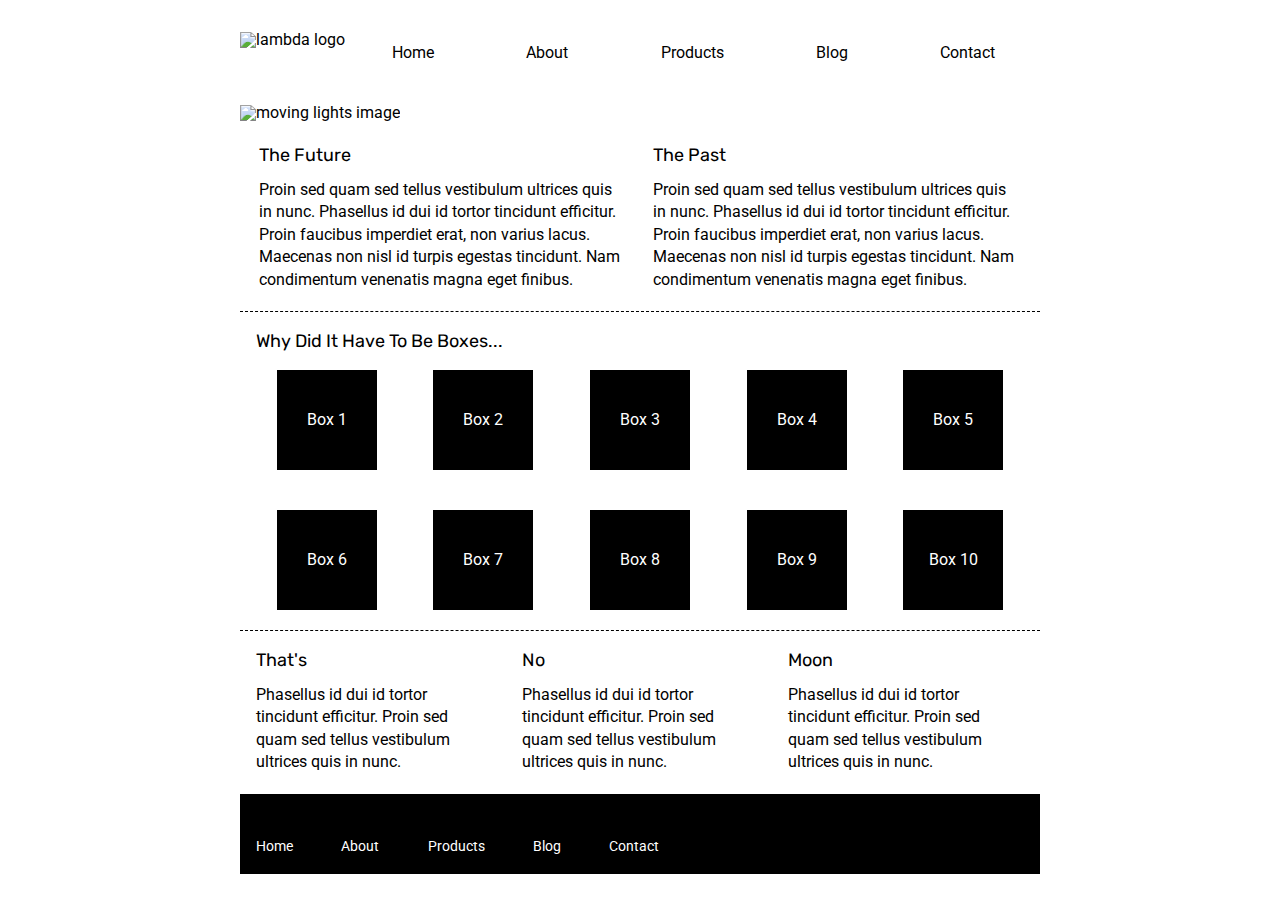
==== index.html @ 3063352a "finished html for about.html, need to finish styling about.html middle section and index.html box se" ====
<!doctype html>

<html lang="en">
<head>
  <meta charset="utf-8">

  <title>Sprint Challenge - Home</title>

  <link href="https://fonts.googleapis.com/css?family=Roboto|Rubik" rel="stylesheet">
  <link rel="stylesheet" href="css/index.css">

</head>

<body>
    <div class="container">
        <nav>
            <img class="logo" src="img/lambda-black.png" alt="lambda logo">
            <a href="index.html">Home</a>
            <a href="about.html">About</a>
            <a href="#">Products</a>
            <a href="#">Blog</a>
            <a href="#">Contact</a>
        </nav>
   
        <img class="home-img" src="img/jumbo.jpg" alt="moving lights image">

        <section class="top-content">
            <div class="text-container">
                <h2>The Future</h2>
                <p>Proin sed quam sed tellus vestibulum ultrices quis in nunc. Phasellus id dui id tortor tincidunt efficitur. Proin faucibus imperdiet erat, non varius lacus. Maecenas non nisl id turpis egestas tincidunt. Nam condimentum venenatis magna eget finibus.</p>
            </div>
            <div class="text-container">
                <h2>The Past</h2>
                <p>Proin sed quam sed tellus vestibulum ultrices quis in nunc. Phasellus id dui id tortor tincidunt efficitur. Proin faucibus imperdiet erat, non varius lacus. Maecenas non nisl id turpis egestas tincidunt. Nam condimentum venenatis magna eget finibus.</p>
            </div>
        </section>
        
        <section class="middle-content">
        
            <h2>Why Did It Have To Be Boxes...</h2>
            
            <div class="boxes">
                <div class="box">Box 1</div>
                <div class="box">Box 2</div>
                <div class="box">Box 3</div>
                <div class="box">Box 4</div>
                <div class="box">Box 5</div>
                <div class="box">Box 6</div>
                <div class="box">Box 7</div>
                <div class="box">Box 8</div>
                <div class="box">Box 9</div>
                <div class="box">Box 10</div>
            </div>
        
        </section>

        <section class="bottom-content">

            <div class="text-container">
                <h2>That's</h2>
                <p>Phasellus id dui id tortor tincidunt efficitur. Proin sed quam sed tellus vestibulum ultrices quis in nunc.</p>
            </div>
            <div class="text-container">
                <h2>No</h2>
                <p>Phasellus id dui id tortor tincidunt efficitur. Proin sed quam sed tellus vestibulum ultrices quis in nunc.</p>
            </div>
            <div class="text-container">
                <h2>Moon</h2>
                <p>Phasellus id dui id tortor tincidunt efficitur. Proin sed quam sed tellus vestibulum ultrices quis in nunc.</p>
            </div>

        </section>
        
        <footer>
            <nav>
                <a href="#">Home</a>
                <a href="#">About</a>
                <a href="#">Products</a>
                <a href="#">Blog</a>
                <a href="#">Contact</a>
            </nav>
        </footer>
    </div><!-- container -->        
</body>
</html>
---- css/index.css ----
/* http://meyerweb.com/eric/tools/css/reset/ 
   v2.0 | 20110126
   License: none (public domain)
*/

html, body, div, span, applet, object, iframe,
h1, h2, h3, h4, h5, h6, p, blockquote, pre,
a, abbr, acronym, address, big, cite, code,
del, dfn, em, img, ins, kbd, q, s, samp,
small, strike, strong, sub, sup, tt, var,
b, u, i, center,
dl, dt, dd, ol, ul, li,
fieldset, form, label, legend,
table, caption, tbody, tfoot, thead, tr, th, td,
article, aside, canvas, details, embed, 
figure, figcaption, footer, header, hgroup, 
menu, nav, output, ruby, section, summary,
time, mark, audio, video {
	margin: 0;
	padding: 0;
	border: 0;
	font-size: 100%;
	font: inherit;
	vertical-align: baseline;
}
/* HTML5 display-role reset for older browsers */
article, aside, details, figcaption, figure, 
footer, header, hgroup, menu, nav, section {
	display: block;
}
body {
	line-height: 1;
}
ol, ul {
	list-style: none;
}
blockquote, q {
	quotes: none;
}
blockquote:before, blockquote:after,
q:before, q:after {
	content: '';
	content: none;
}
table {
	border-collapse: collapse;
	border-spacing: 0;
}

* {
    box-sizing: border-box;
}

html, body {
    height: 100%;
    font-family: 'Roboto', sans-serif;
}

h1, h2, h3, h4, h5 {
    font-size: 18px;
    margin-bottom: 15px;
    font-family: 'Rubik', sans-serif;
}

p {
    line-height: 1.4;
}

.container {
    width: 800px;
    margin: 0 auto;
}

nav {
    height: 80px;
    display: flex;
    justify-content: space-between;
    align-items: center;
    margin-bottom: 25px;
}

nav a {
    text-decoration: none;
    margin-top: 25px;
    color: black;
}

nav a {
    margin-right: 45px;
}

nav a:hover {

}

.home-img {
    margin-bottom: 25px;
}

.top-content {
    display: flex;
    flex-wrap: wrap;
    justify-content: space-evenly;
    margin-bottom: 20px;
    border-bottom: 1px dashed black;
}

.top-content .text-container {
    width: 48%;
    padding: 0 1%;
    padding-bottom: 20px;  
}

.middle-content {
    margin-bottom: 20px;
    border-bottom: 1px dashed black;
}

.middle-content h2 {
    padding: 0 2%;
    margin-bottom: 0;
}

.middle-content .boxes {
    display: flex;
    flex-wrap: wrap;
    justify-content: space-evenly;
}

.middle-content .boxes .box {
    width: 12.5%;
    height: 100px;
    background: black;
    margin: 20px 2.5%;
    color: white;
    display: flex;
    align-items: center;
    justify-content: center;
}

.box1 {
    background-color: teal;
}

.bottom-content {
    display: flex;
    margin: 0 2% 20px;
    justify-content: space-around;
}

.bottom-content .text-container {
    padding-right: 4%;
}

.bottom-content .text-container:last-child {
    padding-right: 0;
}

footer {
    width: 100%;
    background: black;
}

footer nav {
    width: 60%;
    display: flex;
    justify-content: space-between;
    align-items: center;
    padding: 20px 2%;
    font-size: 14px;
}

footer nav a {
    color: white;
    text-decoration: none;
}

.about-top-text {
    border-bottom: 1px dotted black;
    height: 130px;
    margin-top: 20px;
    padding-left: 15px;
}

.about-middle-section {
    width: 100%;
    height: 850px;
    display: flex;
    flex-flow: row wrap;
    justify-content: space-between;
    padding: 5px;
}

.about-box {
    border-bottom: 1px dotted black;
    margin-top: 35px;
    width: 370px;
    margin-left: 10px;
    padding-bottom: 5px; 
}

.about-middle-section h2 {
    margin-top: 10px;
}

.about-middle-section button {
    margin-top: 10px;
}

.about-bottom-text {
    height: 130px;
    margin-top: 20px;
    padding-left: 15px;
}

.about-bottom-nav a {
    margin-top: -10px;
}
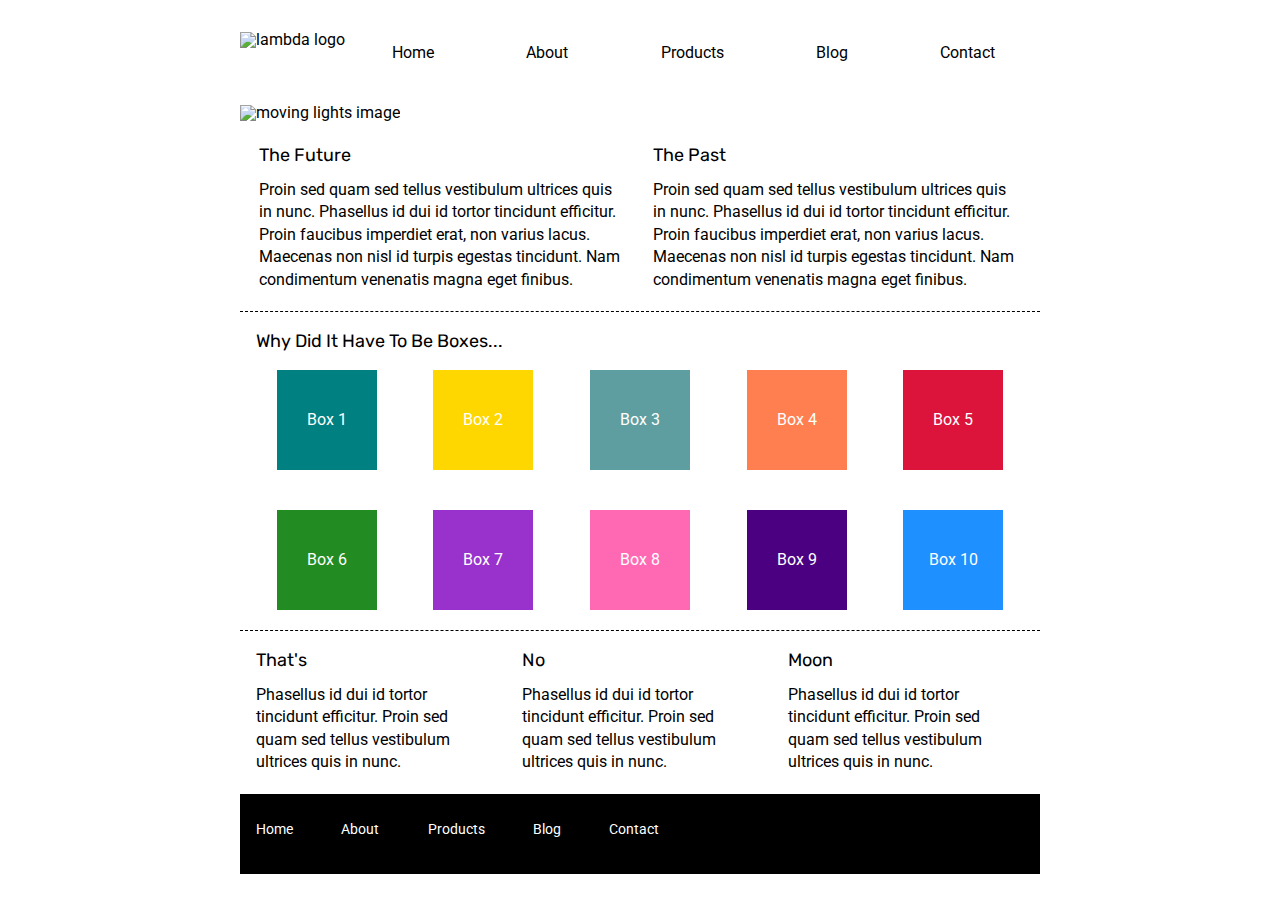
==== commit 842aa8f1: "finished styling the home page and about page" ====
--- a/index.html
+++ b/index.html
@@ -40,16 +40,16 @@
             <h2>Why Did It Have To Be Boxes...</h2>
             
             <div class="boxes">
-                <div class="box">Box 1</div>
-                <div class="box">Box 2</div>
-                <div class="box">Box 3</div>
-                <div class="box">Box 4</div>
-                <div class="box">Box 5</div>
-                <div class="box">Box 6</div>
-                <div class="box">Box 7</div>
-                <div class="box">Box 8</div>
-                <div class="box">Box 9</div>
-                <div class="box">Box 10</div>
+                <div class="box box1">Box 1</div>
+                <div class="box box2">Box 2</div>
+                <div class="box box3">Box 3</div>
+                <div class="box box4">Box 4</div>
+                <div class="box box5">Box 5</div>
+                <div class="box box6">Box 6</div>
+                <div class="box box7">Box 7</div>
+                <div class="box box8">Box 8</div>
+                <div class="box box9">Box 9</div>
+                <div class="box box10">Box 10</div>
             </div>
         
         </section>
@@ -72,9 +72,9 @@
         </section>
         
         <footer>
-            <nav>
+            <nav class="index-footer-nav">
                 <a href="#">Home</a>
-                <a href="#">About</a>
+                <a href="about.html">About</a>
                 <a href="#">Products</a>
                 <a href="#">Blog</a>
                 <a href="#">Contact</a>
--- a/css/index.css
+++ b/css/index.css
@@ -90,7 +90,7 @@
 }
 
 nav a:hover {
-
+    text-decoration: underline; 
 }
 
 .home-img {
@@ -138,10 +138,44 @@
     justify-content: center;
 }
 
-.box1 {
+.middle-content .boxes .box1 {
     background-color: teal;
 }
 
+.middle-content .boxes .box2 {
+    background-color: gold;
+}
+
+.middle-content .boxes .box3 {
+    background-color: cadetblue;
+}
+
+.middle-content .boxes .box4 {
+    background-color: coral;
+}
+
+.middle-content .boxes .box5 {
+    background-color: crimson;
+}
+.middle-content .boxes .box6 {
+    background-color: forestgreen;
+}
+
+.middle-content .boxes .box7 {
+    background-color: darkorchid;
+}
+
+.middle-content .boxes .box8 {
+    background-color: hotpink;
+}
+
+.middle-content .boxes .box9 {
+    background-color: indigo;
+}
+
+.middle-content .boxes .box10 {
+    background-color: dodgerblue;
+}
 .bottom-content {
     display: flex;
     margin: 0 2% 20px;
@@ -173,6 +207,7 @@
 footer nav a {
     color: white;
     text-decoration: none;
+    margin-top: -10px;
 }
 
 .about-top-text {
@@ -205,14 +240,14 @@
 
 .about-middle-section button {
     margin-top: 10px;
+    margin-bottom: 10px;
+    border: 1px solid black;
+    border-radius: 5px;
 }
 
 .about-bottom-text {
     height: 130px;
-    margin-top: 20px;
+    margin-top: 50px;
     padding-left: 15px;
 }
 
-.about-bottom-nav a {
-    margin-top: -10px;
-}